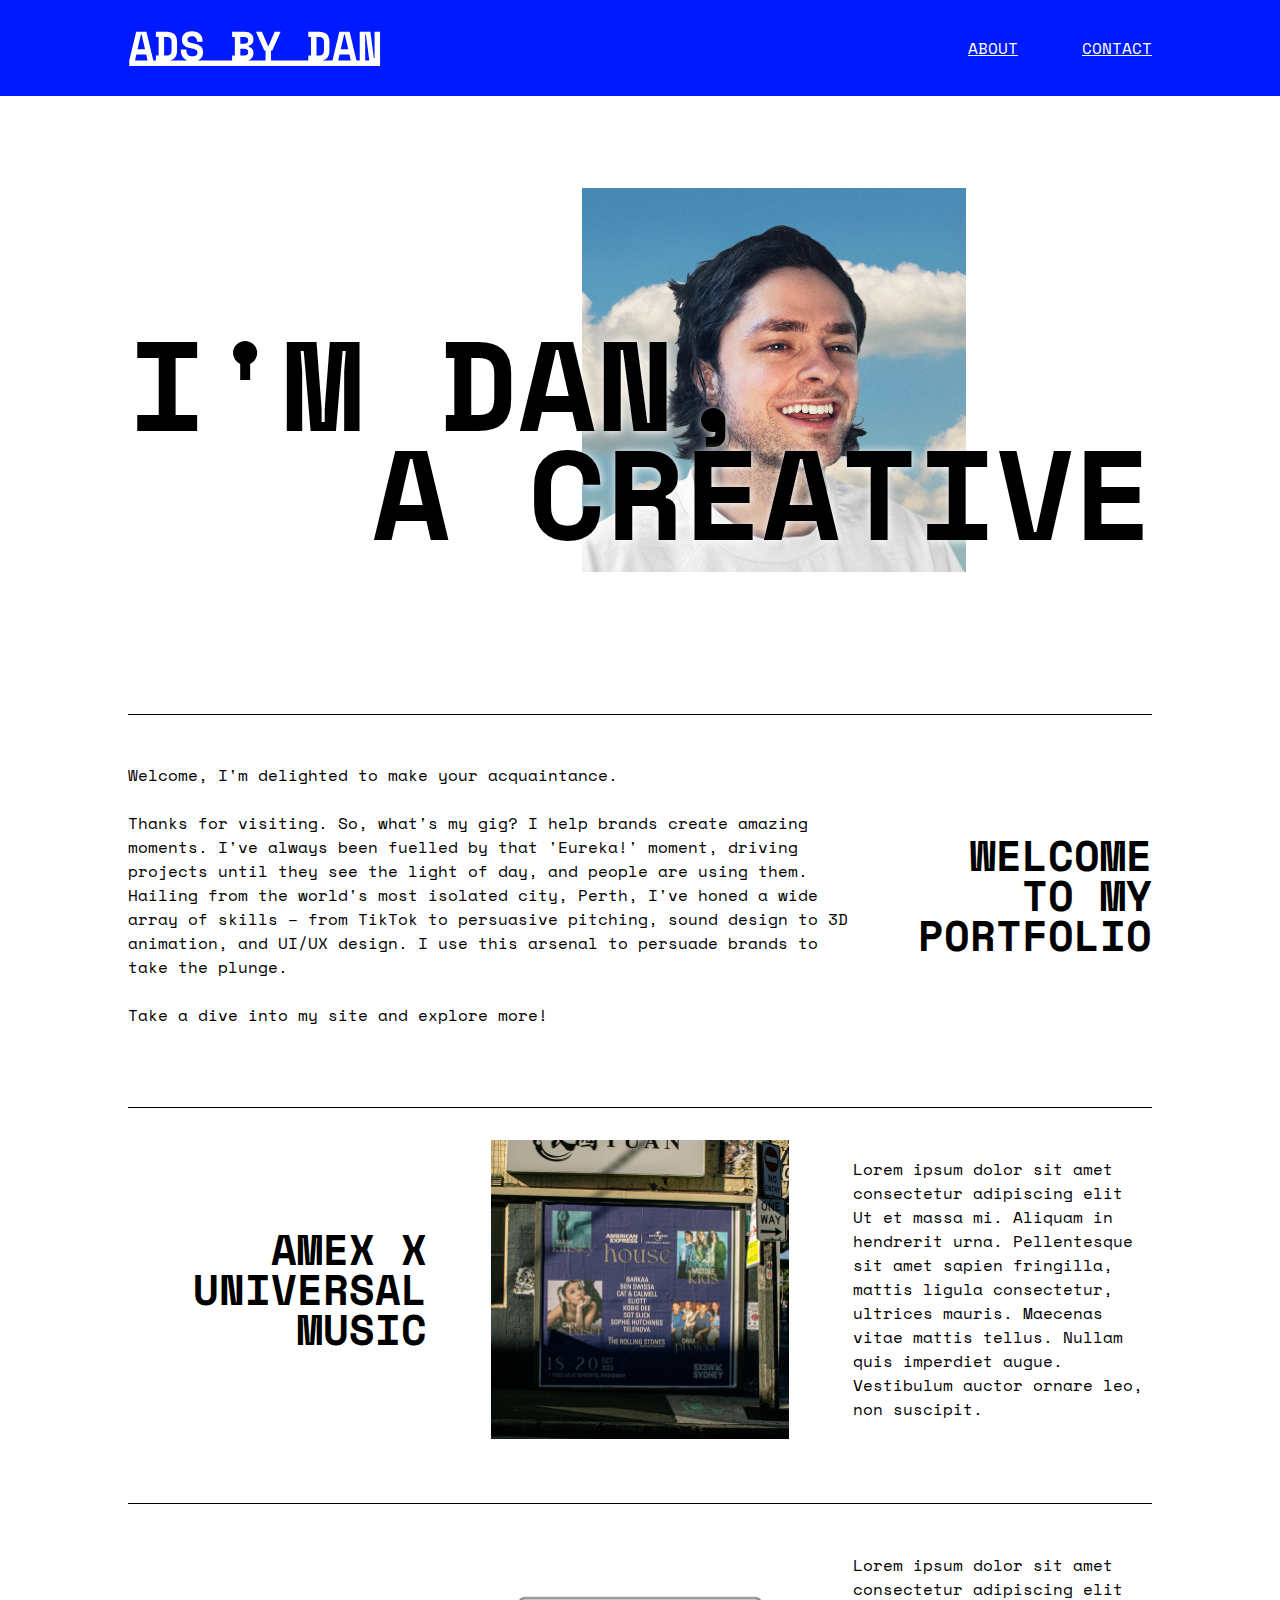
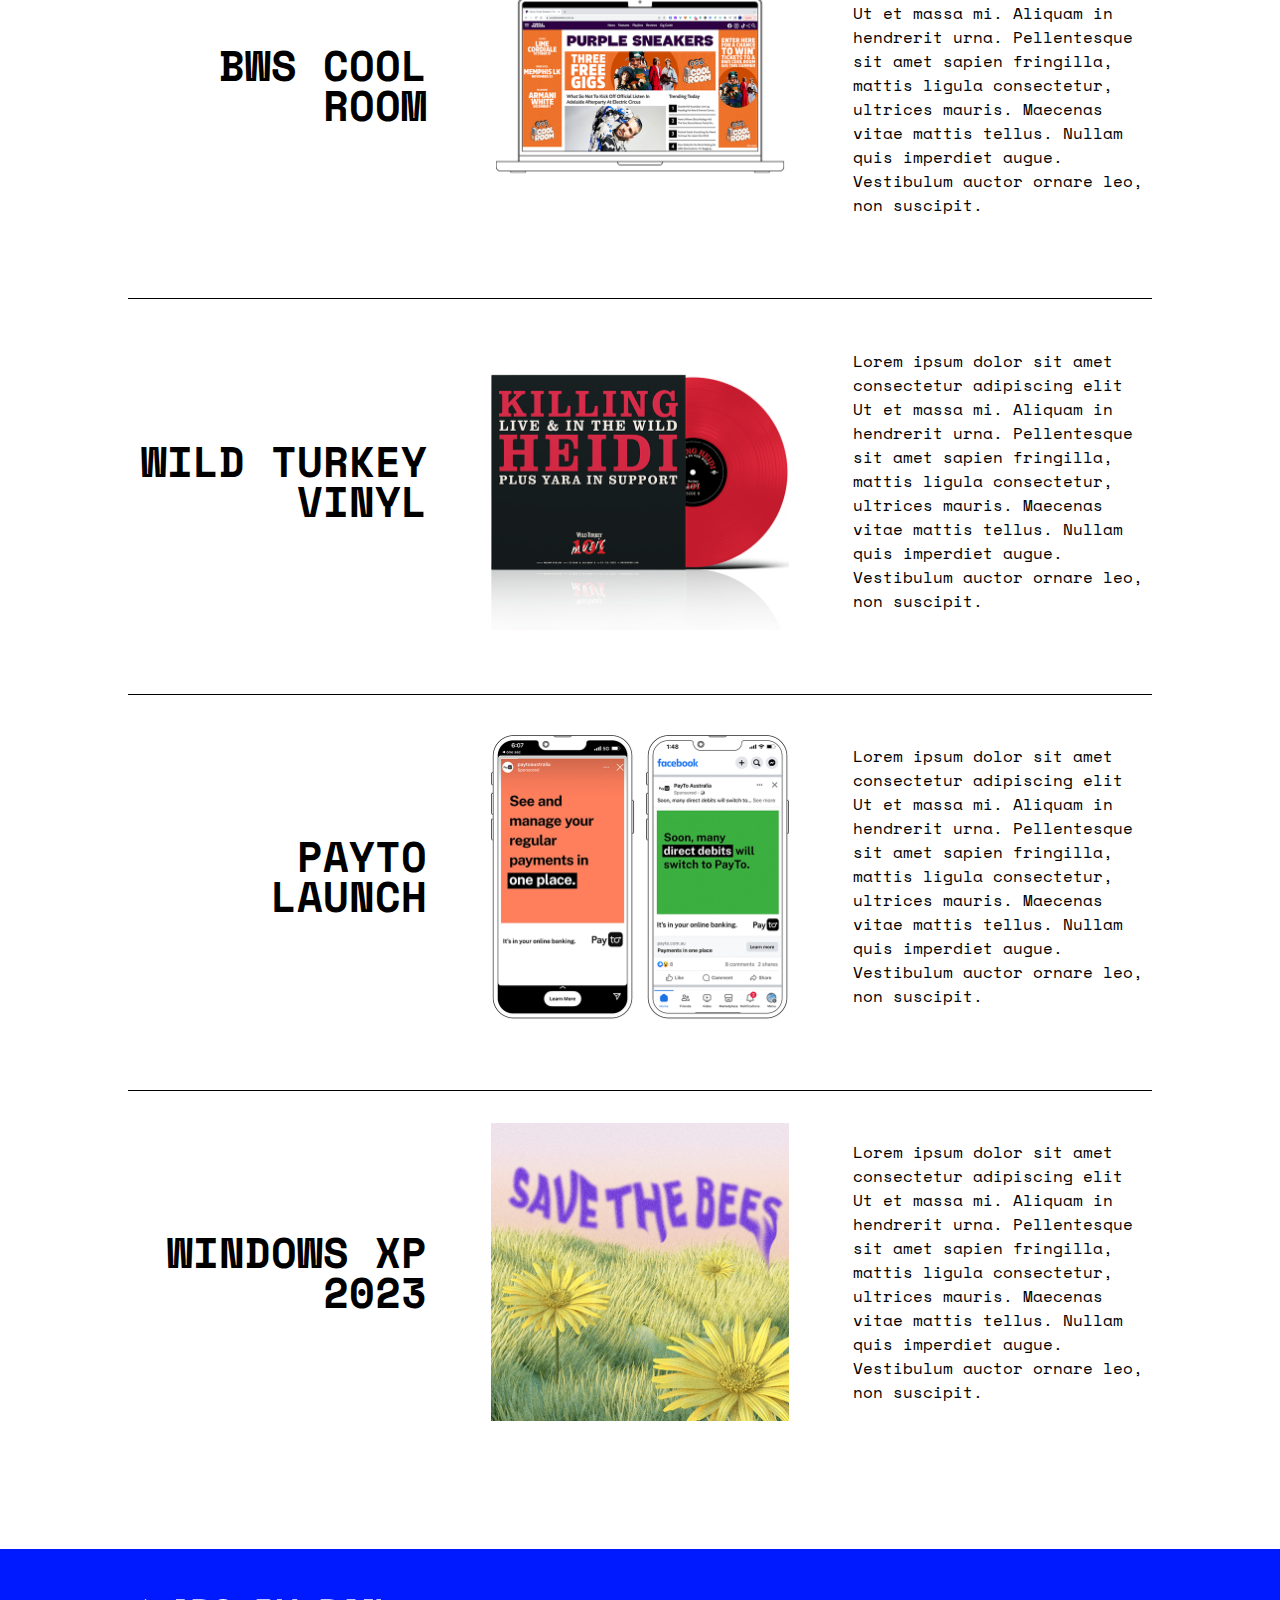
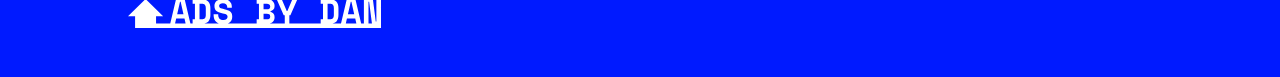
==== index.html @ 8dbca484 "website mostly complete - making minor tweaks and cross checking brief" ====
<!DOCTYPE html>
<html lang="en">
<head>
    <meta charset="UTF-8">
    <meta name="viewport" content="width=device-width, initial-scale=1.0">
    <title>Ad's By Dan - home</title>
    <link rel="stylesheet" href="./styles/pages/home.css">
    <!-- using goolge fonts throughout -->
    <link rel="preconnect" href="https://fonts.googleapis.com">
    <link rel="preconnect" href="https://fonts.gstatic.com" crossorigin>
    <link href="https://fonts.googleapis.com/css2?family=Space+Mono:wght@400;700&display=swap" rel="stylesheet">
    <!-- used the free work around learnt in class -->
    <link rel="stylesheet" href="https://cdnjs.cloudflare.com/ajax/libs/font-awesome/6.4.2/css/all.min.css" integrity="sha512-z3gLpd7yknf1YoNbCzqRKc4qyor8gaKU1qmn+CShxbuBusANI9QpRohGBreCFkKxLhei6S9CQXFEbbKuqLg0DA==" crossorigin="anonymous" referrerpolicy="no-referrer" />
</head>
<body>
    <!-- using semantic header -->
    <header>
        <div class="header-div">
            <div class="logo">
                <!-- logo links home -->
                <a href="./index.html">
                    <svg xmlns="http://www.w3.org/2000/svg" width="240px" height="27px" viewBox="0 0 775 108" fill="none">
                        <path fill-rule="evenodd" clip-rule="evenodd" d="M22.9355 72.8H53.4004L57.5254 91H18.8105L22.9355 72.8ZM1 91.6643L0.919922 92H1V108H775V91H774.903V2.40002H758.007V83.552H755.703L745.207 2.40002H712.183V91H702.178L681.04 2.40002H649.296L628.158 91H596.917C602.688 89.8191 607.292 87.5924 610.729 84.3199C616.105 79.1146 618.793 71.0934 618.793 60.256V34.144C618.793 23.3066 616.105 15.328 610.729 10.208C605.353 5.00269 597.118 2.40002 586.025 2.40002H553.513V18.528H561.961V75.744H553.513V91H438.491V60.512H442.331L468.059 2.40002H449.627L431.195 45.152H428.891L410.459 2.40002H392.027L417.755 60.512H421.595V91H366.389C367.274 90.7743 368.128 90.5103 368.948 90.208C372.276 89.0133 375.05 87.392 377.268 85.344C379.572 83.2107 381.278 80.736 382.388 77.92C383.583 75.0187 384.18 71.9041 384.18 68.576V67.04C384.18 61.92 382.729 57.824 379.828 54.752C377.012 51.5947 373.428 49.4187 369.076 48.224V45.92C373.428 44.7253 377.012 42.592 379.828 39.52C382.729 36.448 384.18 32.3521 384.18 27.2319V25.696C384.18 22.368 383.583 19.296 382.388 16.48C381.278 13.5786 379.572 11.104 377.268 9.05603C375.05 7.00806 372.276 5.38672 368.948 4.19202C365.705 2.99731 361.95 2.40002 357.684 2.40002H318.388V18.528H326.836V75.8719H318.388V91H212.194C215.173 89.8037 217.776 88.2596 220.006 86.368C222.822 83.9786 224.955 81.12 226.406 77.792C227.942 74.3787 228.71 70.5813 228.71 66.4V64.864C228.71 57.0133 226.235 51.0826 221.286 47.072C216.337 43.0613 209.169 40.2026 199.782 38.496C196.027 37.8134 192.913 37.088 190.438 36.3199C188.049 35.552 186.086 34.6986 184.55 33.76C183.1 32.736 182.075 31.6267 181.478 30.432C180.881 29.152 180.582 27.744 180.582 26.208C180.582 23.2213 181.819 20.8746 184.294 19.168C186.769 17.376 190.14 16.48 194.406 16.48C199.44 16.48 203.323 17.8026 206.054 20.448C208.87 23.0934 210.278 26.208 210.278 29.792V32.864H227.174V28.256C227.174 24.5867 226.448 21.088 224.998 17.76C223.633 14.432 221.542 11.488 218.726 8.92798C215.995 6.36804 212.582 4.36267 208.486 2.91199C204.39 1.37598 199.696 0.608032 194.406 0.608032C189.713 0.608032 185.446 1.24805 181.606 2.52795C177.852 3.80798 174.608 5.59998 171.878 7.90405C169.232 10.208 167.142 12.9387 165.606 16.0959C164.155 19.168 163.43 22.5387 163.43 26.208V26.976C163.43 31.4133 164.198 35.168 165.734 38.24C167.27 41.312 169.403 43.8719 172.134 45.92C174.95 47.968 178.235 49.632 181.99 50.912C185.745 52.1067 189.884 53.088 194.406 53.856C197.819 54.4534 200.636 55.1787 202.854 56.032C205.072 56.8854 206.822 57.8667 208.102 58.976C209.382 60 210.278 61.1947 210.79 62.5601C211.302 63.84 211.558 65.2053 211.558 66.656C211.558 69.728 210.32 72.3733 207.846 74.592C205.371 76.8107 201.574 77.92 196.454 77.92C189.884 77.92 185.02 76.3413 181.862 73.184C178.79 69.9413 177.254 65.632 177.254 60.256V57.184H160.358V61.024C160.358 65.7173 161.126 70.0693 162.662 74.08C164.198 78.0054 166.459 81.4613 169.446 84.448C172.228 87.1501 175.639 89.3341 179.679 91H126.667C132.438 89.8191 137.042 87.5924 140.479 84.3199C145.855 79.1146 148.543 71.0934 148.543 60.256V34.144C148.543 23.3066 145.855 15.328 140.479 10.208C135.103 5.00269 126.868 2.40002 115.775 2.40002H83.2627V18.528H91.7109V75.744H83.2627V91H75.1777L54.04 2.40002H22.2959L1.1582 91H1V91.6643ZM645.811 91H684.525L680.4 72.8H649.936L645.811 91ZM729.079 91H741.75L731.383 10.848H729.079V91ZM49.6885 56.672H26.5195L37.0156 10.848H39.3203L49.6885 56.672ZM128.063 71.776C125.759 74.5067 121.663 75.8719 115.775 75.8719H108.607V18.528H115.775C121.663 18.528 125.759 19.8507 128.063 22.496C130.452 25.1414 131.647 29.024 131.647 34.144V58.72C131.647 64.608 130.452 68.96 128.063 71.776ZM356.02 75.8719H343.732V55.136H356.02C359.604 55.136 362.505 55.9041 364.724 57.4399C366.942 58.976 368.052 61.536 368.052 65.12V65.8879C368.052 69.472 366.942 72.032 364.724 73.568C362.505 75.104 359.604 75.8719 356.02 75.8719ZM356.02 39.0081H343.732V18.528H356.02C359.604 18.528 362.505 19.296 364.724 20.832C366.942 22.2827 368.052 24.8 368.052 28.384V29.152C368.052 32.736 366.942 35.296 364.724 36.832C362.505 38.2827 359.604 39.0081 356.02 39.0081ZM598.313 71.776C596.009 74.5067 591.913 75.8719 586.025 75.8719H578.857V18.528H586.025C591.913 18.528 596.009 19.8507 598.313 22.496C600.702 25.1414 601.897 29.024 601.897 34.144V58.72C601.897 64.608 600.702 68.96 598.313 71.776ZM676.688 56.672H653.52L664.016 10.848H666.32L676.688 56.672Z" fill="white"/>
                    </svg>
                    <!-- <img class="logo-img" src="./img/logo.svg" alt="header-logo"> -->
                </a>
           </div>
           <!-- using semantic nav, the links link to each page -->
           <nav>
               <a href="./Pages/about.html">About</a>
               <a href="./Pages/contact.html">Contact</a>
           </nav>
        </div>
    </header>

    
    <!-- semantic -->
    <section>
        <div class="headline-div">
            <!-- I want one to sit to the left and two to sit to the right -->
            <div class="line-one"><h1>I'M DAN,</h1></div>
            <div class="line-two"><h1>A CREATIVE</h1></div>
        </div>

        <img class="hero-img" src="./img/home-photo.jpg" alt="Daniel Craig">

        <div class="info-div">
            <div class="line"></div>
            <!-- i will use CSS to control the order of these elements for different screen sizes -->
            <div class="info-content">
                <p>
                    Welcome, I'm delighted to make your acquaintance.<br> <br>Thanks for visiting.
                    So, what's my gig? I help brands create amazing moments. I've always been fuelled by that 'Eureka!' moment, driving projects until they see the light of day, and people are using them.
                    Hailing from the world's most isolated city, Perth, I've honed a wide array of skills – from TikTok to persuasive pitching, sound design to 3D animation, and UI/UX design. I use this arsenal to persuade brands to take the plunge.<br><br>
                    Take a dive into my site and explore more!
                </p>
                <h3>
                    WElCOME TO MY PORTFOLIO
                </h3>
            </div>
        </div>
        <!-- ive used a grid to control the size and keep each third even -->
        <div class="card">
            <div class="line"></div>
            <!-- the card link also helps with the hover -->
            <a class="card-link" href="./Pages/bp1.html">
                <div class="card-grid">
                    <div class="grid-item"><h3>AMEX x UNIVERSAL MUSIC</h3></div>
                    <div class="grid-item"><img class="card-image" src="./img/AMEX-SQR-2.png" alt="American express billboard"></div>
                    <div class="grid-item"><p>Lorem ipsum dolor sit amet consectetur adipiscing elit Ut et massa mi. Aliquam in hendrerit urna. Pellentesque sit amet sapien fringilla, mattis ligula consectetur, ultrices mauris. Maecenas vitae mattis tellus. Nullam quis imperdiet augue. Vestibulum auctor ornare leo, non suscipit.</p></div>
                </div>
            </a>
        </div>

        <div class="card">
            <div class="line"></div>
            <a class="card-link" href="./Pages/bp2.html">
                <div class="card-grid">
                    <div class="grid-item"><h3>BWS COOL ROOM</h3></div>
                    <div class="grid-item"><img class="card-image" src="./img/BWS-SQR-3.png" alt="BWS Ad"></div>
                    <div class="grid-item"><p>Lorem ipsum dolor sit amet consectetur adipiscing elit Ut et massa mi. Aliquam in hendrerit urna. Pellentesque sit amet sapien fringilla, mattis ligula consectetur, ultrices mauris. Maecenas vitae mattis tellus. Nullam quis imperdiet augue. Vestibulum auctor ornare leo, non suscipit.</p></div>
                </div>
            </a>
        </div>

        <div class="card">
            <div class="line"></div>
            <a class="card-link" href="./Pages/bp3.html">
                <div class="card-grid">
                    <div class="grid-item"><h3>WILD TURKEY VINYL</h3></div>
                    <div class="grid-item"><img class="card-image" src="./img/WT-SQR-3.png" alt="Wild Turkey vinyl"></div>
                    <div class="grid-item"><p>Lorem ipsum dolor sit amet consectetur adipiscing elit Ut et massa mi. Aliquam in hendrerit urna. Pellentesque sit amet sapien fringilla, mattis ligula consectetur, ultrices mauris. Maecenas vitae mattis tellus. Nullam quis imperdiet augue. Vestibulum auctor ornare leo, non suscipit.</p></div>
                </div>
            </a>
        </div>

        <div class="card">
            <div class="line"></div>
            <a class="card-link" href="./Pages/bp4.html">
                <div class="card-grid">
                    <div class="grid-item"><h3>PAYTO LAUNCH</h3></div>
                    <div class="grid-item"><img class="card-image" src="./img/PAYTO-SQR-1.png" alt="Payto mobile ad"></div>
                    <div class="grid-item"><p>Lorem ipsum dolor sit amet consectetur adipiscing elit Ut et massa mi. Aliquam in hendrerit urna. Pellentesque sit amet sapien fringilla, mattis ligula consectetur, ultrices mauris. Maecenas vitae mattis tellus. Nullam quis imperdiet augue. Vestibulum auctor ornare leo, non suscipit.</p></div>
                </div>
            </a>
        </div>

        <div class="card">
            <div class="line"></div>
            <a class="card-link" href="./Pages/bp5.html">
                <div class="card-grid">
                    <div class="grid-item"><h3>WINDOWS XP 2023</h3></div>
                    <div class="grid-item"><img class="card-image" src="./img/WIN-REC-2.png" alt="Windows computer background"></div>
                    <div class="grid-item"><p>Lorem ipsum dolor sit amet consectetur adipiscing elit Ut et massa mi. Aliquam in hendrerit urna. Pellentesque sit amet sapien fringilla, mattis ligula consectetur, ultrices mauris. Maecenas vitae mattis tellus. Nullam quis imperdiet augue. Vestibulum auctor ornare leo, non suscipit.</p></div>
                </div>
            </a>
        </div>

    </section>
    <!-- semantic -->
    <footer>
        <div class="footer-div">
            <!-- this takes you home -->
            <!-- svg makes it easier to control in css and higher detail -->
            <div class="footer-home">
                <a href="./index.html">
                    <svg xmlns="http://www.w3.org/2000/svg" width="256" height="30" viewBox="0 0 256 30" fill="none">
                        <path fill-rule="evenodd" clip-rule="evenodd" d="M42.7163 29.7963H28.3874V29.7965H7.16926V17.6719H0.000488281L17.7793 0.311605L35.5581 17.6719H28.3874V25.1118H42.76L48.5846 0.697294H57.332L63.1566 25.1119H65.3847V20.9079H67.7126V5.14152H65.3847V0.697294H74.3437C77.4005 0.697294 79.6697 1.41448 81.1511 2.84886C82.6325 4.25973 83.3732 6.45833 83.3732 9.44466V16.6401C83.3732 19.6264 82.6325 21.8368 81.1511 23.2711C80.2042 24.1729 78.9356 24.7865 77.3451 25.1119H91.9528C90.8396 24.6528 89.8997 24.051 89.1332 23.3064C88.3102 22.4834 87.6871 21.5311 87.2638 20.4494C86.8406 19.3442 86.6289 18.145 86.6289 16.8517V15.7936H91.2848V16.6401C91.2848 18.1215 91.7081 19.309 92.5546 20.2025C93.4246 21.0725 94.7649 21.5076 96.5755 21.5076C97.9864 21.5076 99.0328 21.2019 99.7147 20.5905C100.397 19.9791 100.738 19.2502 100.738 18.4037C100.738 18.0039 100.667 17.6277 100.526 17.275C100.385 16.8987 100.138 16.5695 99.7853 16.2874C99.4325 15.9817 98.9505 15.7113 98.3391 15.4761C97.7278 15.241 96.9518 15.0411 96.0112 14.8765C94.7649 14.6649 93.6245 14.3944 92.5899 14.0652C91.5552 13.7125 90.6499 13.254 89.8739 12.6897C89.1215 12.1253 88.5336 11.4199 88.1104 10.5734C87.6871 9.72683 87.4755 8.6922 87.4755 7.46945V7.25782C87.4755 6.2467 87.6753 5.31788 88.0751 4.47136C88.4983 3.60132 89.0744 2.84886 89.8034 2.21398C90.5559 1.57909 91.4494 1.08528 92.484 0.732565C93.5422 0.379849 94.7179 0.203491 96.0112 0.203491C97.4691 0.203491 98.7624 0.415121 99.8911 0.838381C101.02 1.23813 101.96 1.79072 102.713 2.49615C103.489 3.20158 104.065 4.01283 104.441 4.92989C104.841 5.84695 105.041 6.81104 105.041 7.82216V9.09194H100.385V8.24542C100.385 7.25782 99.9969 6.39954 99.2209 5.6706C98.4685 4.94165 97.3986 4.57717 96.0112 4.57717C94.8355 4.57717 93.9067 4.82408 93.2247 5.31788C92.5428 5.78817 92.2019 6.43481 92.2019 7.25782C92.2019 7.68108 92.2842 8.06907 92.4488 8.42178C92.6134 8.75099 92.8955 9.05667 93.2953 9.33885C93.7185 9.5975 94.2594 9.83265 94.9178 10.0443C95.5997 10.2559 96.458 10.4558 97.4926 10.6439C100.079 11.1142 102.054 11.9019 103.418 13.0071C104.782 14.1123 105.464 15.7465 105.464 17.9099V18.3331C105.464 19.4853 105.252 20.5317 104.829 21.4723C104.429 22.3894 103.842 23.1771 103.066 23.8355C102.451 24.3568 101.734 24.7822 100.913 25.1119H130.176V20.9432H132.504V5.14152H130.176V0.697294H141.004C142.18 0.697294 143.214 0.861895 144.108 1.1911C145.025 1.5203 145.789 1.96707 146.401 2.53142C147.035 3.09577 147.506 3.77768 147.811 4.57717C148.141 5.35315 148.305 6.19967 148.305 7.11673V7.53999C148.305 8.95086 147.906 10.0795 147.106 10.9261C146.33 11.7726 145.342 12.3604 144.143 12.6897V13.3245C145.342 13.6537 146.33 14.2534 147.106 15.1234C147.906 15.9699 148.305 17.0986 148.305 18.5095V18.9327C148.305 19.8498 148.141 20.7081 147.811 21.5076C147.506 22.2835 147.035 22.9655 146.401 23.5533C145.789 24.1177 145.025 24.5644 144.108 24.8936C143.882 24.9769 143.647 25.0497 143.403 25.1119H158.615V16.7106H157.557L150.468 0.697294H155.547L160.626 12.478H161.261L166.34 0.697294H171.419L164.329 16.7106H163.271V25.1119H194.967V20.9079H197.295V5.14152H194.967V0.697294H203.926C206.982 0.697294 209.252 1.41448 210.733 2.84886C212.214 4.25973 212.955 6.45833 212.955 9.44466V16.6401C212.955 19.6264 212.214 21.8368 210.733 23.2711C209.786 24.1729 208.518 24.7865 206.927 25.1119H215.536L221.361 0.697294H230.108L235.933 25.1119H238.69V0.697294H247.79L250.682 23.0595H251.317V0.697294H255.973V25.1119H255.999V29.7964H42.7163V29.7963ZM48.761 20.0967H57.1556L58.2924 25.1119H47.6242L48.761 20.0967ZM220.4 25.1119H231.068L229.932 20.0967H221.537L220.4 25.1119ZM243.345 25.1119H246.837L243.98 3.02522H243.345V25.1119ZM56.1328 15.6525H49.7486L52.6409 3.02522H53.2758L56.1328 15.6525ZM77.7297 19.8145C77.0949 20.567 75.9662 20.9432 74.3437 20.9432H72.3685V5.14152H74.3437C75.9662 5.14152 77.0949 5.50599 77.7297 6.23494C78.3882 6.96389 78.7174 8.03379 78.7174 9.44466V16.2168C78.7174 17.8393 78.3882 19.0385 77.7297 19.8145ZM140.545 20.9432H137.159V15.2292H140.545C141.533 15.2292 142.333 15.4408 142.944 15.8641C143.555 16.2874 143.861 16.9928 143.861 17.9804V18.192C143.861 19.1796 143.555 19.8851 142.944 20.3083C142.333 20.7316 141.533 20.9432 140.545 20.9432ZM140.545 10.785H137.159V5.14152H140.545C141.533 5.14152 142.333 5.35315 142.944 5.77641C143.555 6.17615 143.861 6.86983 143.861 7.85744V8.06907C143.861 9.05667 143.555 9.7621 142.944 10.1854C142.333 10.5851 141.533 10.785 140.545 10.785ZM207.312 19.8145C206.677 20.567 205.548 20.9432 203.926 20.9432H201.95V5.14152H203.926C205.548 5.14152 206.677 5.50599 207.312 6.23494C207.97 6.96389 208.299 8.03379 208.299 9.44466V16.2168C208.299 17.8393 207.97 19.0385 207.312 19.8145ZM228.909 15.6525H222.524L225.417 3.02522H226.052L228.909 15.6525Z" fill="white"/>
                    </svg>
                </a>
            </div>  
            
            <div class="social">
                <!-- used the font awseome link from the class -->
                <a href="https://github.com/14947"><i class="fa-brands fa-github"></i></a>
                <a href="https://www.linkedin.com/in/daniel-craig-5a0340166/"><i class="fa-brands fa-linkedin"></i></a>
            </div>
        </div>
    </footer>
</body>
</html>
---- styles/pages/home.css ----
@import url("https://fonts.googleapis.com/css2?family=Space+Mono:wght@400;700&display=swap");
@import url("https://fonts.googleapis.com/css2?family=Space+Mono:wght@400;700&display=swap");
@import url("https://fonts.googleapis.com/css2?family=Space+Mono:wght@400;700&display=swap");
p {
  color: black;
  font-family: "Space Mono", monospace;
  font-weight: 100;
  font-size: 16px;
}

h3 {
  color: black;
  text-align: right;
  font-family: "Space Mono", monospace;
  font-weight: bold;
  font-size: 42px;
  line-height: 40px;
  text-transform: uppercase;
}
@media (max-width: 950px) and (min-width: 576px) {
  h3 {
    font-size: 36px;
    line-height: 34px;
    text-align: left;
  }
}
@media screen and (max-width: 576px) {
  h3 {
    font-size: 28px;
    line-height: 26px;
    margin: 0;
    text-align: left;
  }
}

h1 {
  color: black;
  font-family: "Space Mono", monospace;
  font-weight: bold;
  font-size: 128px;
  margin: 0;
  text-shadow: 1px 1px 10px white;
}
@media (max-width: 950px) and (min-width: 576px) {
  h1 {
    font-size: 80px;
  }
}
@media screen and (max-width: 576px) {
  h1 {
    font-size: 40px;
  }
}

h6 {
  color: white;
  text-align: center;
  font-family: "Space Mono", monospace;
  font-weight: bold;
  font-size: 20px;
  text-transform: uppercase;
}

header {
  min-width: 100vw;
  background-color: #001AFF;
  display: flex;
  justify-content: center;
}
header .header-div {
  display: flex;
  flex-direction: row;
  justify-content: space-between;
  align-items: center;
  align-self: stretch;
  font-family: "Space Mono", monospace;
  font-weight: 100;
  width: 100%;
  height: 96px;
}
@media (min-width: 1440px) {
  header .header-div {
    max-width: 1220px;
  }
}
@media (max-width: 1440px) and (min-width: 1150px) {
  header .header-div {
    padding-left: 128px;
    padding-right: 128px;
  }
}
@media (max-width: 1150px) and (min-width: 950px) {
  header .header-div {
    padding-left: 64px;
    padding-right: 64px;
  }
}
@media (max-width: 950px) and (min-width: 576px) {
  header .header-div {
    padding-left: 32px;
    padding-right: 32px;
  }
}
@media (max-width: 576px) {
  header .header-div {
    padding-left: 16px;
    padding-right: 16px;
  }
}
header .header-div .logo, header .header-div a {
  display: flex;
  justify-content: flex-start;
}
header .header-div .logo svg path, header .header-div .logo, header .header-div a svg path, header .header-div a {
  fill: white;
}
header .header-div .logo:hover svg path, header .header-div .logo:hover, header .header-div .logo:active svg path, header .header-div .logo:active, header .header-div a:hover svg path, header .header-div a:hover, header .header-div a:active svg path, header .header-div a:active {
  fill: #2b69f8;
}
header .header-div .logo svg, header .header-div a svg {
  width: 253px;
  height: 35px;
}
@media (max-width: 576px) {
  header .header-div .logo svg, header .header-div a svg {
    width: 130px;
    height: 19px;
  }
}
header .header-div nav {
  display: flex;
  align-items: flex-start;
  gap: 64px;
  font-size: 16px;
  line-height: normal;
  text-transform: uppercase;
}
@media (max-width: 576px) {
  header .header-div nav {
    gap: 16px;
  }
}
header .header-div nav a {
  color: white;
}
header .header-div nav a:link {
  color: white;
}
header .header-div nav a:hover, header .header-div nav a:active {
  color: #2b69f8;
  text-decoration-line: line-through;
}

p {
  color: black;
  font-family: "Space Mono", monospace;
  font-weight: 100;
  font-size: 16px;
}

h3 {
  color: black;
  text-align: right;
  font-family: "Space Mono", monospace;
  font-weight: bold;
  font-size: 42px;
  line-height: 40px;
  text-transform: uppercase;
}
@media (max-width: 950px) and (min-width: 576px) {
  h3 {
    font-size: 36px;
    line-height: 34px;
    text-align: left;
  }
}
@media screen and (max-width: 576px) {
  h3 {
    font-size: 28px;
    line-height: 26px;
    margin: 0;
    text-align: left;
  }
}

h1 {
  color: black;
  font-family: "Space Mono", monospace;
  font-weight: bold;
  font-size: 128px;
  margin: 0;
  text-shadow: 1px 1px 10px white;
}
@media (max-width: 950px) and (min-width: 576px) {
  h1 {
    font-size: 80px;
  }
}
@media screen and (max-width: 576px) {
  h1 {
    font-size: 40px;
  }
}

h6 {
  color: white;
  text-align: center;
  font-family: "Space Mono", monospace;
  font-weight: bold;
  font-size: 20px;
  text-transform: uppercase;
}

footer {
  min-width: 100vw;
  background-color: #001AFF;
  display: flex;
  justify-content: center;
}
footer .footer-div {
  display: flex;
  flex-direction: row;
  justify-content: space-between;
  align-items: center;
  align-self: stretch;
  width: 100%;
  height: 128px;
}
@media (min-width: 1440px) {
  footer .footer-div {
    max-width: 1220px;
  }
}
@media (max-width: 1440px) and (min-width: 1150px) {
  footer .footer-div {
    padding-left: 128px;
    padding-right: 128px;
  }
}
@media (max-width: 1150px) and (min-width: 950px) {
  footer .footer-div {
    padding-left: 64px;
    padding-right: 64px;
  }
}
@media (max-width: 950px) and (min-width: 576px) {
  footer .footer-div {
    padding-left: 32px;
    padding-right: 32px;
  }
}
@media (max-width: 576px) {
  footer .footer-div {
    padding-left: 16px;
    padding-right: 16px;
  }
}
footer .footer-div .footer-home, footer .footer-div a {
  display: flex;
  justify-content: flex-start;
  text-decoration: none;
}
footer .footer-div .footer-home svg path, footer .footer-div .footer-home, footer .footer-div a svg path, footer .footer-div a {
  fill: white;
}
footer .footer-div .footer-home:hover svg path, footer .footer-div .footer-home:hover, footer .footer-div .footer-home:active svg path, footer .footer-div .footer-home:active, footer .footer-div a:hover svg path, footer .footer-div a:hover, footer .footer-div a:active svg path, footer .footer-div a:active {
  fill: #2b69f8;
}
footer .footer-div .footer-home svg, footer .footer-div a svg {
  width: 253px;
  height: 35px;
}
@media (max-width: 576px) {
  footer .footer-div .footer-home svg, footer .footer-div a svg {
    width: 130px;
    height: 19px;
  }
}
footer .footer-div .social {
  display: flex;
  justify-content: center;
  align-items: flex-end;
  gap: 24px;
}
footer .footer-div .social i {
  color: #FFF;
  font-size: 32px;
}
footer .footer-div .social i:link {
  color: white;
}
footer .footer-div .social i:hover, footer .footer-div .social i:active {
  color: #2b69f8;
  text-decoration-line: line-through;
}

.headline-div {
  display: flex;
  padding: 64px 0px;
  flex-direction: column;
  align-items: center;
  gap: 0;
  align-self: stretch;
  z-index: 1;
}
@media (min-width: 1440px) {
  .headline-div {
    max-width: 1220px;
    width: 100%;
    margin: 0 auto;
  }
}
.headline-div .line-one {
  display: flex;
  align-items: center;
  align-self: stretch;
  margin-bottom: -40px;
}
@media (max-width: 576px) {
  .headline-div .line-one {
    margin-bottom: 15px;
    justify-content: center;
  }
}
.headline-div .line-two {
  display: flex;
  justify-content: flex-end;
  align-items: center;
  align-self: stretch;
  margin-top: -40px;
}
@media (max-width: 950px) and (min-width: 576px) {
  .headline-div .line-two {
    margin-top: -15px;
  }
}
@media (max-width: 576px) {
  .headline-div .line-two {
    margin-bottom: 0px;
    justify-content: flex-end;
  }
}

.card {
  display: flex;
  flex-direction: column;
  align-items: flex-start;
  gap: 32px;
  align-self: stretch;
}
@media (min-width: 1440px) {
  .card {
    max-width: 1220px;
    width: 100%;
    margin: 0 auto;
  }
}
.card .card-link {
  text-decoration: none;
}
.card .card-link:hover, .card .card-link:active {
  text-decoration: line-through;
  color: #001AFF;
  font-style: italic;
}
.card .card-link:hover img, .card .card-link:active img {
  filter: grayscale(100%);
}
.card .card-link .card-grid {
  -moz-column-gap: 64px;
       column-gap: 64px;
  display: grid;
  grid-auto-columns: minmax(0, 1fr);
  grid-auto-flow: column;
}
@media (max-width: 950px) and (min-width: 576px) {
  .card .card-link .card-grid {
    display: flex;
    flex-direction: column;
    align-items: flex-start;
    gap: 32px;
    align-self: stretch;
  }
}
@media (max-width: 576px) {
  .card .card-link .card-grid {
    display: flex;
    flex-direction: column;
    align-items: flex-start;
    gap: 32px;
    align-self: stretch;
  }
}
.card .card-link .card-grid .grid-item {
  display: flex;
  align-items: center;
  align-self: stretch;
  grid-row: 1/3;
}
.card .card-link .card-grid .card-image {
  width: 100%;
}
@media (max-width: 950px) and (min-width: 576px) {
  .card .card-link .card-grid .card-image {
    width: 60%;
    margin: auto;
  }
}
@media (max-width: 576px) {
  .card .card-link .card-grid .card-image {
    width: 100%;
  }
}

.line {
  width: 100%;
  height: 1px;
  background-color: black;
}
@media (min-width: 1440px) {
  .line {
    max-width: 1220px;
  }
}

.image-wide {
  width: 100%;
  height: auto;
  display: block;
}

.info-div {
  display: flex;
  flex-direction: column;
  align-items: flex-start;
  gap: 32px;
  align-self: stretch;
}
@media screen and (min-width: 1440px) {
  .info-div {
    max-width: 1220px;
    width: 100%;
    margin: 0 auto;
  }
}
@media screen and (max-width: 576px) {
  .info-div {
    gap: 16px;
    align-self: center;
  }
}
.info-div .line {
  width: 100%;
  height: 1px;
  background-color: black;
}
.info-div .info-content {
  display: flex;
  align-items: center;
  gap: 64px;
  align-self: stretch;
}
@media (max-width: 950px) and (min-width: 576px) {
  .info-div .info-content {
    display: flex;
    flex-direction: column-reverse;
    align-items: flex-start;
    justify-content: flex-start;
    gap: 16px;
  }
}
@media screen and (max-width: 576px) {
  .info-div .info-content {
    display: flex;
    flex-direction: column-reverse;
    align-items: flex-start;
    gap: 16px;
  }
}
.info-div .info-content .info-content-div {
  display: flex;
  flex-direction: column;
  justify-content: center;
  gap: 48px;
  flex: 1;
}
.info-div .info-content .info-content-div .remove-margin-p {
  margin: 0;
}

.form-div {
  display: flex;
  flex-direction: column;
  align-items: flex-start;
  gap: 32px;
  align-self: stretch;
  width: 100%;
}
@media (min-width: 1440px) {
  .form-div {
    max-width: 1220px;
    width: 100%;
    margin: 0 auto;
  }
}
.form-div .line {
  width: 100%;
  height: 1px;
  background-color: black;
}
.form-div .form-content {
  display: flex;
  align-items: center;
  gap: 64px;
  align-self: stretch;
  width: 100%;
}
@media (min-width: 1440px) {
  .form-div .form-content {
    width: 100%;
  }
}
@media (max-width: 950px) and (min-width: 576px) {
  .form-div .form-content {
    display: flex;
    flex-direction: column;
    gap: 16px;
  }
}
@media (max-width: 576px) {
  .form-div .form-content {
    display: flex;
    flex-direction: column;
    gap: 16px;
  }
}
.form-div .form-content .form-content-div {
  display: flex;
  flex-direction: column;
  justify-content: center;
  align-self: stretch;
  gap: 48px;
  flex: 1;
  width: 100%;
}
.form-div .form-content .form-content-div .remove-margin-p {
  margin: 0;
  width: 100%;
}
.form-div .form-content .form-content-div .input {
  display: flex;
  flex-direction: column;
  justify-content: flex-start;
  align-self: stretch;
  width: 100%;
}
.form-div .form-content .form-content-div .input .input-box-1 {
  font-family: "Space Mono", monospace;
  font-weight: 100;
  color: #6B7280;
  display: flex;
  padding: 14px 16px;
  align-items: center;
  align-self: stretch;
  border-radius: 6px;
  border: 1px solid #6B7280;
  box-shadow: 0px 1px 2px 0px rgba(0, 0, 0, 0.05);
}
.form-div .form-content .form-content-div .input .input-box-1:hover, .form-div .form-content .form-content-div .input .input-box-1:active {
  outline-color: #2b69f8;
  outline-style: solid;
  outline-width: 4px;
}
.form-div .form-content .form-content-div .input .input-box-1:focus {
  outline-color: #2b69f8;
  outline-style: solid;
  outline-width: 2px;
}
.form-div .form-content .form-content-div .input #message-box {
  font-family: "Space Mono", monospace;
  font-weight: 100;
  color: #6B7280;
  display: flex;
  vertical-align: text-top;
  align-self: stretch;
  height: 120px;
  border-radius: 6px;
  border: 1px solid #6B7280;
  box-shadow: 0px 1px 2px 0px rgba(0, 0, 0, 0.05);
  padding: 14px 16px;
}
.form-div .form-content .form-content-div .input #message-box:hover, .form-div .form-content .form-content-div .input #message-box:active {
  outline-color: #2b69f8;
  outline-style: solid;
  outline-width: 4px;
}
.form-div .form-content .form-content-div .input #message-box:focus {
  outline-color: #2b69f8;
  outline-style: solid;
  outline-width: 2px;
}
.form-div .form-content .form-content-div a {
  text-decoration: none;
}
.form-div .form-content .form-content-div .resume-button {
  display: flex;
  height: 64px;
  padding: 14px 16px;
  justify-content: center;
  align-items: center;
  gap: 10px;
  align-self: stretch;
  width: 100%;
  background-color: #001AFF;
  color: white;
  border: none;
  text-decoration: none;
}
.form-div .form-content .form-content-div .resume-button:hover, .form-div .form-content .form-content-div .resume-button:active {
  background-color: #2b69f8;
  text-decoration: line-through;
}

p {
  color: black;
  font-family: "Space Mono", monospace;
  font-weight: 100;
  font-size: 16px;
}

h3 {
  color: black;
  text-align: right;
  font-family: "Space Mono", monospace;
  font-weight: bold;
  font-size: 42px;
  line-height: 40px;
  text-transform: uppercase;
}
@media (max-width: 950px) and (min-width: 576px) {
  h3 {
    font-size: 36px;
    line-height: 34px;
    text-align: left;
  }
}
@media screen and (max-width: 576px) {
  h3 {
    font-size: 28px;
    line-height: 26px;
    margin: 0;
    text-align: left;
  }
}

h1 {
  color: black;
  font-family: "Space Mono", monospace;
  font-weight: bold;
  font-size: 128px;
  margin: 0;
  text-shadow: 1px 1px 10px white;
}
@media (max-width: 950px) and (min-width: 576px) {
  h1 {
    font-size: 80px;
  }
}
@media screen and (max-width: 576px) {
  h1 {
    font-size: 40px;
  }
}

h6 {
  color: white;
  text-align: center;
  font-family: "Space Mono", monospace;
  font-weight: bold;
  font-size: 20px;
  text-transform: uppercase;
}

html, body {
  overflow-x: hidden;
  margin: 0;
}

section {
  display: flex;
  justify-content: center;
  flex-direction: column;
  align-items: center;
  gap: 64px;
  align-self: stretch;
}
@media (min-width: 1440px) {
  section {
    padding: 128px;
  }
}
@media (max-width: 1440px) and (min-width: 1150px) {
  section {
    padding: 128px;
  }
}
@media (max-width: 1150px) and (min-width: 950px) {
  section {
    padding: 64px;
  }
}
@media (max-width: 950px) and (min-width: 576px) {
  section {
    padding: 32px;
  }
}
@media (max-width: 576px) {
  section {
    padding: 16px;
    gap: 32px;
  }
}
section .hero-img {
  width: 384px;
  height: 384px;
  position: absolute;
  right: 314px;
  top: 188px;
}
@media (max-width: 950px) and (min-width: 576px) {
  section .hero-img {
    right: 76px;
    top: 120px;
    width: 320px;
    height: 320px;
    z-index: -1;
  }
}
@media screen and (max-width: 576px) {
  section .hero-img {
    left: 32px;
    top: 128px;
    width: 200px;
    height: 200px;
    z-index: -1;
  }
}/*# sourceMappingURL=home.css.map */
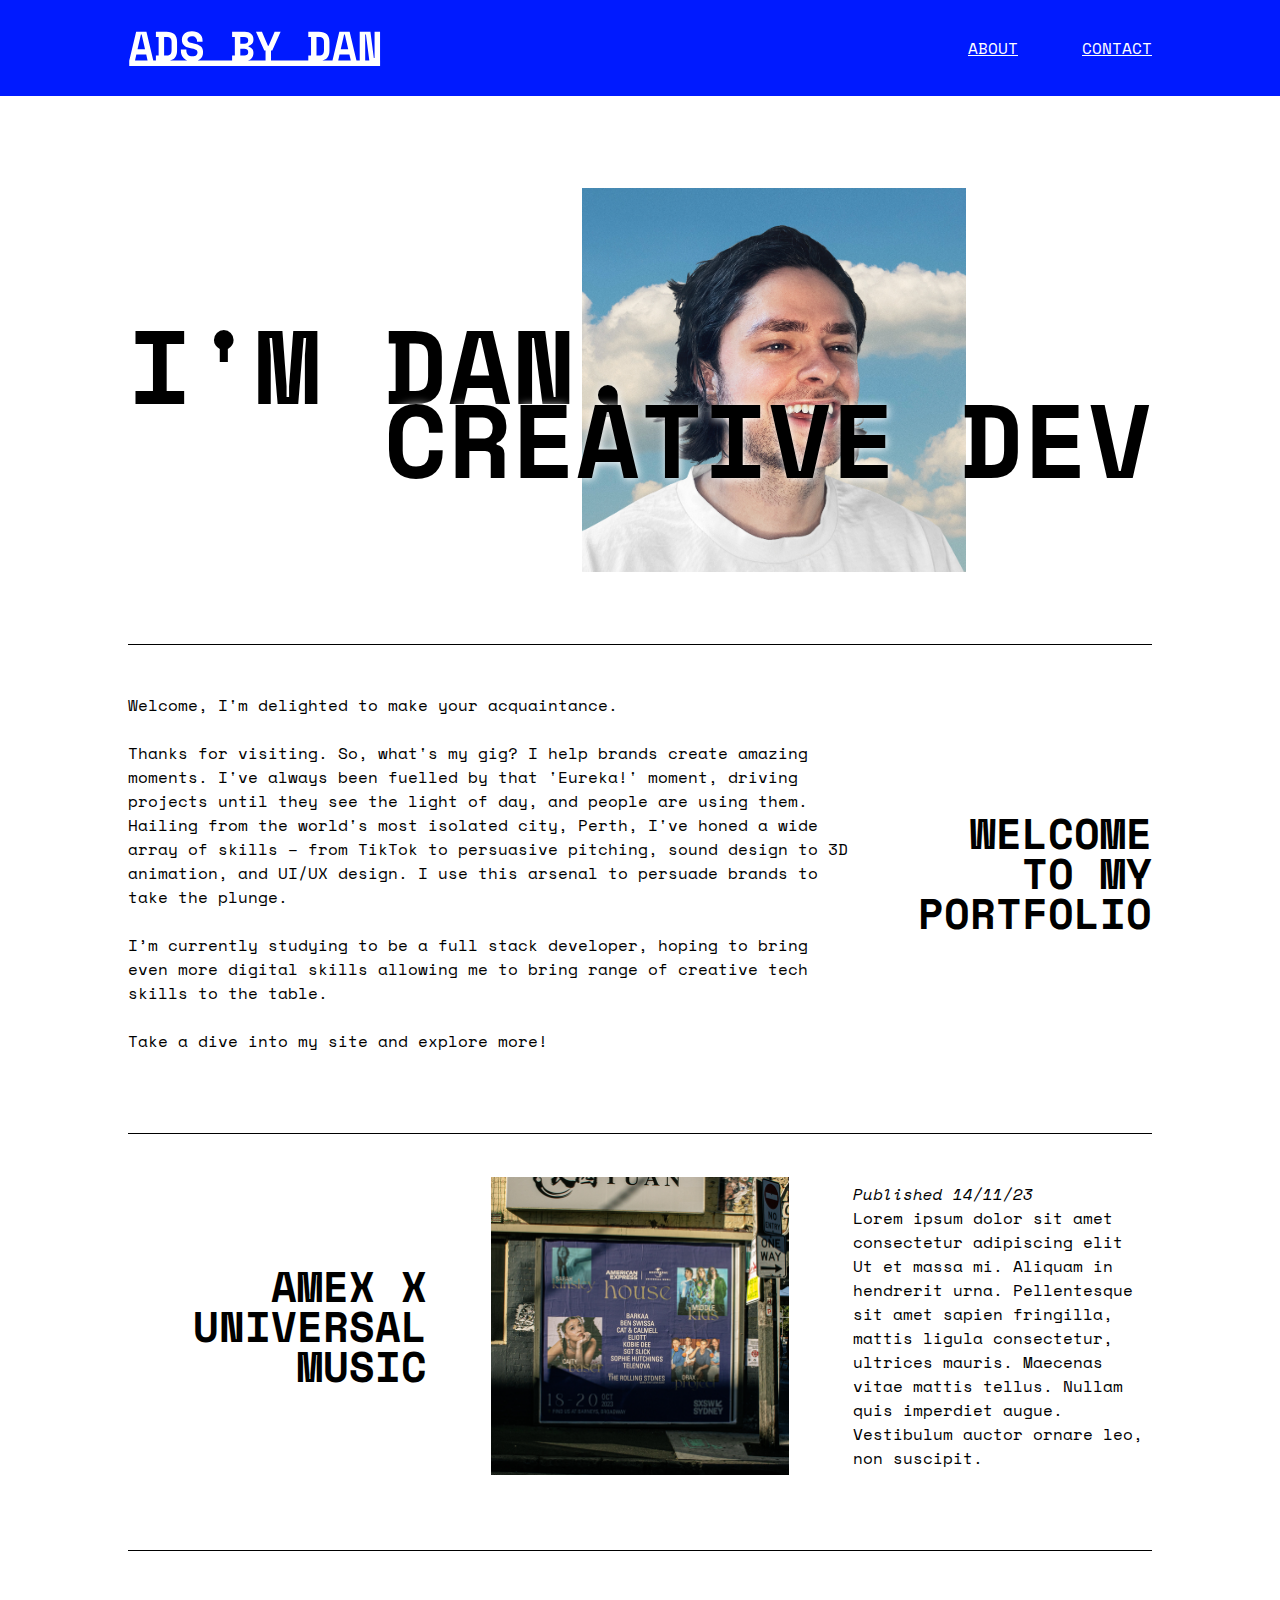
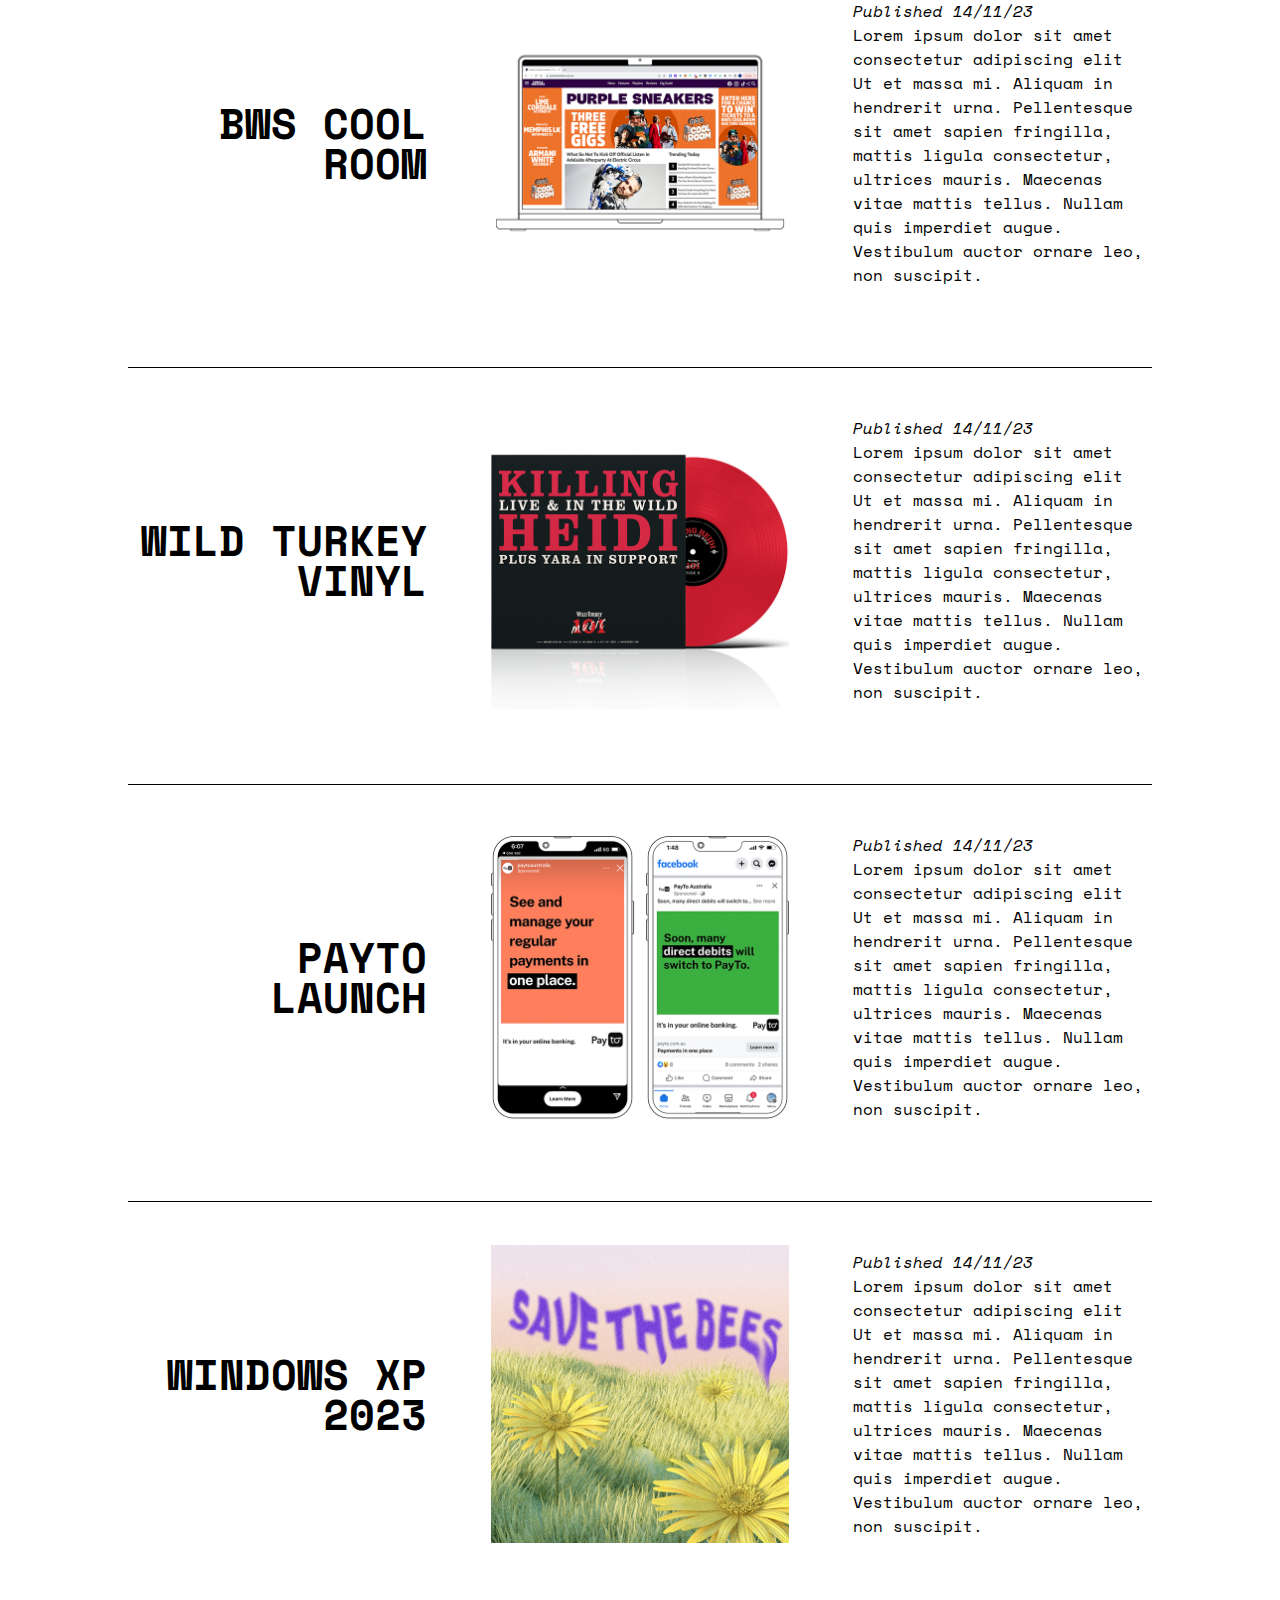
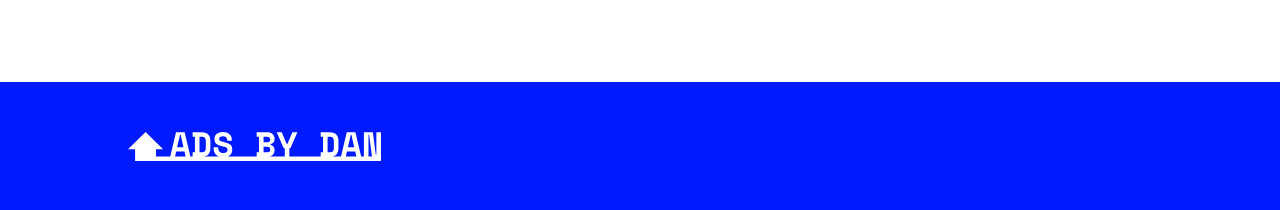
==== commit 53d79ced: "basically finished could have a couple of further tweaks" ====
--- a/index.html
+++ b/index.html
@@ -15,6 +15,7 @@
 <body>
     <!-- using semantic header -->
     <header>
+        <!-- this is a component -->
         <div class="header-div">
             <div class="logo">
                 <!-- logo links home -->
@@ -36,15 +37,17 @@
     
     <!-- semantic -->
     <section>
+        <!-- this is a component -->
         <div class="headline-div">
             <!-- I want one to sit to the left and two to sit to the right -->
             <div class="line-one"><h1>I'M DAN,</h1></div>
-            <div class="line-two"><h1>A CREATIVE</h1></div>
+            <div class="line-two"><h1>CREATIVE DEV</h1></div>
         </div>
 
         <img class="hero-img" src="./img/home-photo.jpg" alt="Daniel Craig">
 
         <div class="info-div">
+            <!-- this is a component -->
             <div class="line"></div>
             <!-- i will use CSS to control the order of these elements for different screen sizes -->
             <div class="info-content">
@@ -52,6 +55,7 @@
                     Welcome, I'm delighted to make your acquaintance.<br> <br>Thanks for visiting.
                     So, what's my gig? I help brands create amazing moments. I've always been fuelled by that 'Eureka!' moment, driving projects until they see the light of day, and people are using them.
                     Hailing from the world's most isolated city, Perth, I've honed a wide array of skills – from TikTok to persuasive pitching, sound design to 3D animation, and UI/UX design. I use this arsenal to persuade brands to take the plunge.<br><br>
+                    I’m currently studying to be a full stack developer, hoping to bring even more digital skills allowing me to bring range of creative tech skills to the table.<br><br>
                     Take a dive into my site and explore more!
                 </p>
                 <h3>
@@ -61,57 +65,72 @@
         </div>
         <!-- ive used a grid to control the size and keep each third even -->
         <div class="card">
+            <!-- this is a component -->
             <div class="line"></div>
             <!-- the card link also helps with the hover -->
             <a class="card-link" href="./Pages/bp1.html">
                 <div class="card-grid">
                     <div class="grid-item"><h3>AMEX x UNIVERSAL MUSIC</h3></div>
                     <div class="grid-item"><img class="card-image" src="./img/AMEX-SQR-2.png" alt="American express billboard"></div>
-                    <div class="grid-item"><p>Lorem ipsum dolor sit amet consectetur adipiscing elit Ut et massa mi. Aliquam in hendrerit urna. Pellentesque sit amet sapien fringilla, mattis ligula consectetur, ultrices mauris. Maecenas vitae mattis tellus. Nullam quis imperdiet augue. Vestibulum auctor ornare leo, non suscipit.</p></div>
+                    <div class="grid-item">
+                        <p><em><strong>Published 14/11/23</strong></em><br>Lorem ipsum dolor sit amet consectetur adipiscing elit Ut et massa mi. Aliquam in hendrerit urna. Pellentesque sit amet sapien fringilla, mattis ligula consectetur, ultrices mauris. Maecenas vitae mattis tellus. Nullam quis imperdiet augue. Vestibulum auctor ornare leo, non suscipit.</p>
+                    </div>
                 </div>
             </a>
         </div>
 
         <div class="card">
+            <!-- this is a component -->
             <div class="line"></div>
             <a class="card-link" href="./Pages/bp2.html">
                 <div class="card-grid">
                     <div class="grid-item"><h3>BWS COOL ROOM</h3></div>
                     <div class="grid-item"><img class="card-image" src="./img/BWS-SQR-3.png" alt="BWS Ad"></div>
-                    <div class="grid-item"><p>Lorem ipsum dolor sit amet consectetur adipiscing elit Ut et massa mi. Aliquam in hendrerit urna. Pellentesque sit amet sapien fringilla, mattis ligula consectetur, ultrices mauris. Maecenas vitae mattis tellus. Nullam quis imperdiet augue. Vestibulum auctor ornare leo, non suscipit.</p></div>
+                    <div class="grid-item">
+                        <p><em><strong>Published 14/11/23</strong></em><br>Lorem ipsum dolor sit amet consectetur adipiscing elit Ut et massa mi. Aliquam in hendrerit urna. Pellentesque sit amet sapien fringilla, mattis ligula consectetur, ultrices mauris. Maecenas vitae mattis tellus. Nullam quis imperdiet augue. Vestibulum auctor ornare leo, non suscipit.</p>
+                    </div>
                 </div>
             </a>
         </div>
 
         <div class="card">
+            <!-- this is a component -->
             <div class="line"></div>
             <a class="card-link" href="./Pages/bp3.html">
                 <div class="card-grid">
                     <div class="grid-item"><h3>WILD TURKEY VINYL</h3></div>
                     <div class="grid-item"><img class="card-image" src="./img/WT-SQR-3.png" alt="Wild Turkey vinyl"></div>
-                    <div class="grid-item"><p>Lorem ipsum dolor sit amet consectetur adipiscing elit Ut et massa mi. Aliquam in hendrerit urna. Pellentesque sit amet sapien fringilla, mattis ligula consectetur, ultrices mauris. Maecenas vitae mattis tellus. Nullam quis imperdiet augue. Vestibulum auctor ornare leo, non suscipit.</p></div>
+                    <div class="grid-item">
+                        <p><em><strong>Published 14/11/23</strong></em><br>Lorem ipsum dolor sit amet consectetur adipiscing elit Ut et massa mi. Aliquam in hendrerit urna. Pellentesque sit amet sapien fringilla, mattis ligula consectetur, ultrices mauris. Maecenas vitae mattis tellus. Nullam quis imperdiet augue. Vestibulum auctor ornare leo, non suscipit.</p>
+                    </div>
                 </div>
             </a>
         </div>
 
         <div class="card">
+            <!-- this is a component -->
             <div class="line"></div>
             <a class="card-link" href="./Pages/bp4.html">
                 <div class="card-grid">
                     <div class="grid-item"><h3>PAYTO LAUNCH</h3></div>
                     <div class="grid-item"><img class="card-image" src="./img/PAYTO-SQR-1.png" alt="Payto mobile ad"></div>
-                    <div class="grid-item"><p>Lorem ipsum dolor sit amet consectetur adipiscing elit Ut et massa mi. Aliquam in hendrerit urna. Pellentesque sit amet sapien fringilla, mattis ligula consectetur, ultrices mauris. Maecenas vitae mattis tellus. Nullam quis imperdiet augue. Vestibulum auctor ornare leo, non suscipit.</p></div>
+                    <div class="grid-item">
+                        <p><em><strong>Published 14/11/23</strong></em><br>Lorem ipsum dolor sit amet consectetur adipiscing elit Ut et massa mi. Aliquam in hendrerit urna. Pellentesque sit amet sapien fringilla, mattis ligula consectetur, ultrices mauris. Maecenas vitae mattis tellus. Nullam quis imperdiet augue. Vestibulum auctor ornare leo, non suscipit.</p>
+                    </div>
                 </div>
             </a>
         </div>
 
         <div class="card">
+            <!-- this is a component -->
             <div class="line"></div>
             <a class="card-link" href="./Pages/bp5.html">
                 <div class="card-grid">
                     <div class="grid-item"><h3>WINDOWS XP 2023</h3></div>
                     <div class="grid-item"><img class="card-image" src="./img/WIN-REC-2.png" alt="Windows computer background"></div>
-                    <div class="grid-item"><p>Lorem ipsum dolor sit amet consectetur adipiscing elit Ut et massa mi. Aliquam in hendrerit urna. Pellentesque sit amet sapien fringilla, mattis ligula consectetur, ultrices mauris. Maecenas vitae mattis tellus. Nullam quis imperdiet augue. Vestibulum auctor ornare leo, non suscipit.</p></div>
+                    <div class="grid-item">
+                        <p><em><strong>Published 14/11/23</strong></em><br>Lorem ipsum dolor sit amet consectetur adipiscing elit Ut et massa mi. Aliquam in hendrerit urna. Pellentesque sit amet sapien fringilla, mattis ligula consectetur, ultrices mauris. Maecenas vitae mattis tellus. Nullam quis imperdiet augue. Vestibulum auctor ornare leo, non suscipit.</p>
+                    </div>
                 </div>
             </a>
         </div>
@@ -119,6 +138,7 @@
     </section>
     <!-- semantic -->
     <footer>
+        <!-- this is a component -->
         <div class="footer-div">
             <!-- this takes you home -->
             <!-- svg makes it easier to control in css and higher detail -->
@@ -131,6 +151,7 @@
             </div>  
             
             <div class="social">
+                <!-- this is a component -->
                 <!-- used the font awseome link from the class -->
                 <a href="https://github.com/14947"><i class="fa-brands fa-github"></i></a>
                 <a href="https://www.linkedin.com/in/daniel-craig-5a0340166/"><i class="fa-brands fa-linkedin"></i></a>
--- a/styles/pages/home.css
+++ b/styles/pages/home.css
@@ -37,18 +37,18 @@
   color: black;
   font-family: "Space Mono", monospace;
   font-weight: bold;
-  font-size: 128px;
+  font-size: 104px;
   margin: 0;
   text-shadow: 1px 1px 10px white;
 }
 @media (max-width: 950px) and (min-width: 576px) {
   h1 {
-    font-size: 80px;
+    font-size: 72px;
   }
 }
 @media screen and (max-width: 576px) {
   h1 {
-    font-size: 40px;
+    font-size: 36px;
   }
 }
 
@@ -187,18 +187,18 @@
   color: black;
   font-family: "Space Mono", monospace;
   font-weight: bold;
-  font-size: 128px;
+  font-size: 104px;
   margin: 0;
   text-shadow: 1px 1px 10px white;
 }
 @media (max-width: 950px) and (min-width: 576px) {
   h1 {
-    font-size: 80px;
+    font-size: 72px;
   }
 }
 @media screen and (max-width: 576px) {
   h1 {
-    font-size: 40px;
+    font-size: 36px;
   }
 }
 
@@ -534,6 +534,10 @@
     gap: 16px;
   }
 }
+.form-div .form-content .contact-details {
+  display: flex;
+  flex-direction: column;
+}
 .form-div .form-content .form-content-div {
   display: flex;
   flex-direction: column;
@@ -657,18 +661,18 @@
   color: black;
   font-family: "Space Mono", monospace;
   font-weight: bold;
-  font-size: 128px;
+  font-size: 104px;
   margin: 0;
   text-shadow: 1px 1px 10px white;
 }
 @media (max-width: 950px) and (min-width: 576px) {
   h1 {
-    font-size: 80px;
+    font-size: 72px;
   }
 }
 @media screen and (max-width: 576px) {
   h1 {
-    font-size: 40px;
+    font-size: 36px;
   }
 }
 
